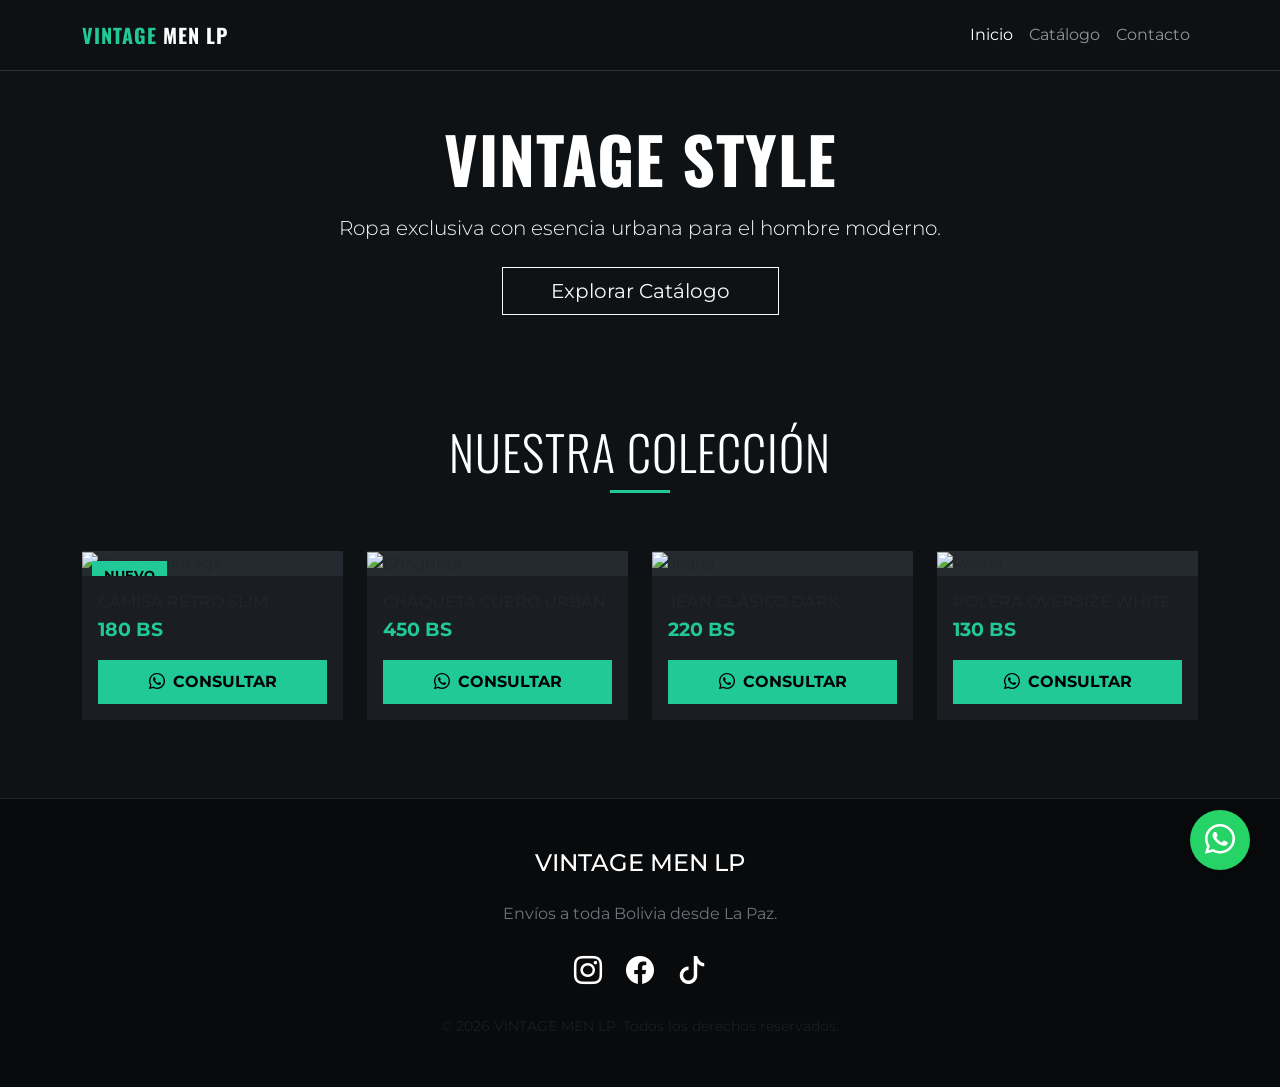
==== bootstrap-5.0.2-dist/index.html @ 713d5c76 "Add files via upload" ====
<!DOCTYPE html>
<html lang="es">
<head>
    <meta charset="UTF-8">
    <meta name="viewport" content="width=device-width, initial-scale=1.0">
    <title>VINTAGE MEN LP | Catálogo</title>
    
    <link href="https://cdn.jsdelivr.net/npm/bootstrap@5.3.0/dist/css/bootstrap.min.css" rel="stylesheet">
    <link href="https://fonts.googleapis.com/css2?family=Montserrat:wght@300;400;700&family=Oswald:wght@500;700&display=swap" rel="stylesheet">
    <link rel="stylesheet" href="https://cdn.jsdelivr.net/npm/bootstrap-icons@1.10.5/font/bootstrap-icons.css">

    <style>
        :root {
            --primary-dark: #0f1215;
            --secondary-dark: #1a1e23;
            --accent-cyan: #20c997; /* Color similar a tu logo */
            --text-gray: #aab0b6;
        }

        body {
            background-color: var(--primary-dark);
            color: #ffffff;
            font-family: 'Montserrat', sans-serif;
        }

        h1, h2, h3, .navbar-brand {
            font-family: 'Oswald', sans-serif;
            text-transform: uppercase;
            letter-spacing: 1px;
        }

        /* Navbar personalizada */
        .navbar {
            background-color: rgba(15, 18, 21, 0.98);
            border-bottom: 1px solid #333;
            padding: 15px 0;
        }

        .navbar-brand span {
            color: var(--accent-cyan);
        }

        /* Hero Section */
        .hero-section {
            padding: 120px 0 60px;
            background: linear-gradient(to bottom, rgba(15,18,21,0.7), var(--primary-dark)), 
                        url('https://images.unsplash.com/photo-1490578474895-699cd4e2cf59?auto=format&fit=crop&w=1350&q=80');
            background-size: cover;
            background-position: center;
            text-align: center;
        }

        /* Tarjetas de Producto */
        .card-product {
            background-color: var(--secondary-dark);
            border: none;
            border-radius: 0px; /* Estilo vintage cuadrado */
            transition: all 0.3s ease;
            margin-bottom: 30px;
        }

        .card-product:hover {
            transform: translateY(-5px);
            box-shadow: 0 10px 20px rgba(0,0,0,0.5);
        }

        .img-container {
            position: relative;
            overflow: hidden;
            background-color: #252a30;
        }

        .product-img {
            width: 100%;
            height: 350px;
            object-fit: cover;
            transition: transform 0.5s ease;
        }

        .card-product:hover .product-img {
            transform: scale(1.05);
        }

        .price-tag {
            color: var(--accent-cyan);
            font-weight: 700;
            font-size: 1.2rem;
        }

        /* Botón WhatsApp */
        .btn-ws {
            background-color: var(--accent-cyan);
            color: #000;
            border: none;
            font-weight: 700;
            text-transform: uppercase;
            border-radius: 0;
            padding: 10px;
        }

        .btn-ws:hover {
            background-color: #1aa17a;
            color: #fff;
        }

        /* Botón Flotante */
        .whatsapp-float {
            position: fixed;
            bottom: 30px;
            right: 30px;
            background-color: #25d366;
            color: white;
            width: 60px;
            height: 60px;
            border-radius: 50%;
            display: flex;
            align-items: center;
            justify-content: center;
            font-size: 30px;
            box-shadow: 0 4px 10px rgba(0,0,0,0.3);
            z-index: 1000;
            text-decoration: none;
        }

        /* Badge de Categoría */
        .badge-new {
            position: absolute;
            top: 10px;
            left: 10px;
            background-color: var(--accent-cyan);
            color: #000;
            padding: 5px 12px;
            font-weight: bold;
            font-size: 0.8rem;
            z-index: 2;
        }

        footer {
            background-color: #080a0c;
            padding: 50px 0;
            border-top: 1px solid #222;
        }
    </style>
</head>
<body>

    <nav class="navbar navbar-expand-lg navbar-dark fixed-top">
        <div class="container">
            <a class="navbar-brand fw-bold" href="#">
                <span>VINTAGE</span> MEN LP
            </a>
            <button class="navbar-toggler" type="button" data-bs-toggle="collapse" data-bs-target="#navbarNav">
                <span class="navbar-toggler-icon"></span>
            </button>
            <div class="collapse navbar-collapse" id="navbarNav">
                <ul class="navbar-nav ms-auto">
                    <li class="nav-item"><a class="nav-link active" href="#">Inicio</a></li>
                    <li class="nav-item"><a class="nav-link" href="#productos">Catálogo</a></li>
                    <li class="nav-item"><a class="nav-link" href="#contacto">Contacto</a></li>
                </ul>
            </div>
        </div>
    </nav>

    <header class="hero-section">
        <div class="container">
            <h1 class="display-3 fw-bold mb-3">VINTAGE STYLE</h1>
            <p class="lead mb-4 text-light">Ropa exclusiva con esencia urbana para el hombre moderno.</p>
            <a href="#productos" class="btn btn-outline-light btn-lg rounded-0 px-5">Explorar Catálogo</a>
        </div>
    </header>

    <section id="productos" class="container py-5">
        <div class="row mb-5">
            <div class="col-12 text-center">
                <h2 class="display-5">Nuestra Colección</h2>
                <div style="width: 60px; height: 3px; background: var(--accent-cyan); margin: 10px auto;"></div>
            </div>
        </div>

        <div class="row">
            <div class="col-6 col-md-4 col-lg-3">
                <div class="card card-product">
                    <div class="img-container">
                        <span class="badge-new">NUEVO</span>
                        <img src="https://images.unsplash.com/photo-1552374196-1ab2a1c593e8?auto=format&fit=crop&w=500&q=80" class="product-img" alt="Camisa Vintage">
                    </div>
                    <div class="card-body p-3">
                        <h6 class="mb-1 text-uppercase">Camisa Retro Slim</h6>
                        <p class="price-tag mb-3">180 BS</p>
                        <a href="https://wa.me/59179635114?text=Hola! Me interesa la Camisa Retro Slim" class="btn btn-ws w-100" target="_blank">
                            <i class="bi bi-whatsapp pe-2"></i>Consultar
                        </a>
                    </div>
                </div>
            </div>

            <div class="col-6 col-md-4 col-lg-3">
                <div class="card card-product">
                    <div class="img-container">
                        <img src="https://images.unsplash.com/photo-1594932224828-b4b059b6f68e?auto=format&fit=crop&w=500&q=80" class="product-img" alt="Chaqueta">
                    </div>
                    <div class="card-body p-3">
                        <h6 class="mb-1 text-uppercase">Chaqueta Cuero Urban</h6>
                        <p class="price-tag mb-3">450 BS</p>
                        <a href="https://wa.me/59179635114?text=Hola! Me interesa la Chaqueta de Cuero" class="btn btn-ws w-100" target="_blank">
                            <i class="bi bi-whatsapp pe-2"></i>Consultar
                        </a>
                    </div>
                </div>
            </div>

            <div class="col-6 col-md-4 col-lg-3">
                <div class="card card-product">
                    <div class="img-container">
                        <img src="https://images.unsplash.com/photo-1584310266947-92139263228c?auto=format&fit=crop&w=500&q=80" class="product-img" alt="Jeans">
                    </div>
                    <div class="card-body p-3">
                        <h6 class="mb-1 text-uppercase">Jean Clásico Dark</h6>
                        <p class="price-tag mb-3">220 BS</p>
                        <a href="https://wa.me/59179635114?text=Hola! Me interesa el Jean Clásico Dark" class="btn btn-ws w-100" target="_blank">
                            <i class="bi bi-whatsapp pe-2"></i>Consultar
                        </a>
                    </div>
                </div>
            </div>

            <div class="col-6 col-md-4 col-lg-3">
                <div class="card card-product">
                    <div class="img-container">
                        <img src="https://images.unsplash.com/photo-1618354691373-d851c5c3a990?auto=format&fit=crop&w=500&q=80" class="product-img" alt="Polera">
                    </div>
                    <div class="card-body p-3">
                        <h6 class="mb-1 text-uppercase">Polera Oversize White</h6>
                        <p class="price-tag mb-3">130 BS</p>
                        <a href="https://wa.me/59179635114?text=Hola! Me interesa la Polera Oversize White" class="btn btn-ws w-100" target="_blank">
                            <i class="bi bi-whatsapp pe-2"></i>Consultar
                        </a>
                    </div>
                </div>
            </div>
        </div>
    </section>

    <footer id="contacto">
        <div class="container text-center">
            <h4 class="mb-4">VINTAGE MEN LP</h4>
            <p class="text-secondary">Envíos a toda Bolivia desde La Paz.</p>
            <div class="d-flex justify-content-center gap-4 my-4 fs-3">
                <a href="#" class="text-white"><i class="bi bi-instagram"></i></a>
                <a href="#" class="text-white"><i class="bi bi-facebook"></i></a>
                <a href="#" class="text-white"><i class="bi bi-tiktok"></i></a>
            </div>
            <p class="small text-muted mb-0">&copy; 2026 VINTAGE MEN LP. Todos los derechos reservados.</p>
        </div>
    </footer>

    <a href="https://wa.me/59179635114" class="whatsapp-float" target="_blank">
        <i class="bi bi-whatsapp"></i>
    </a>

    <script src="https://cdn.jsdelivr.net/npm/bootstrap@5.3.0/dist/js/bootstrap.bundle.min.js"></script>
</body>
</html>
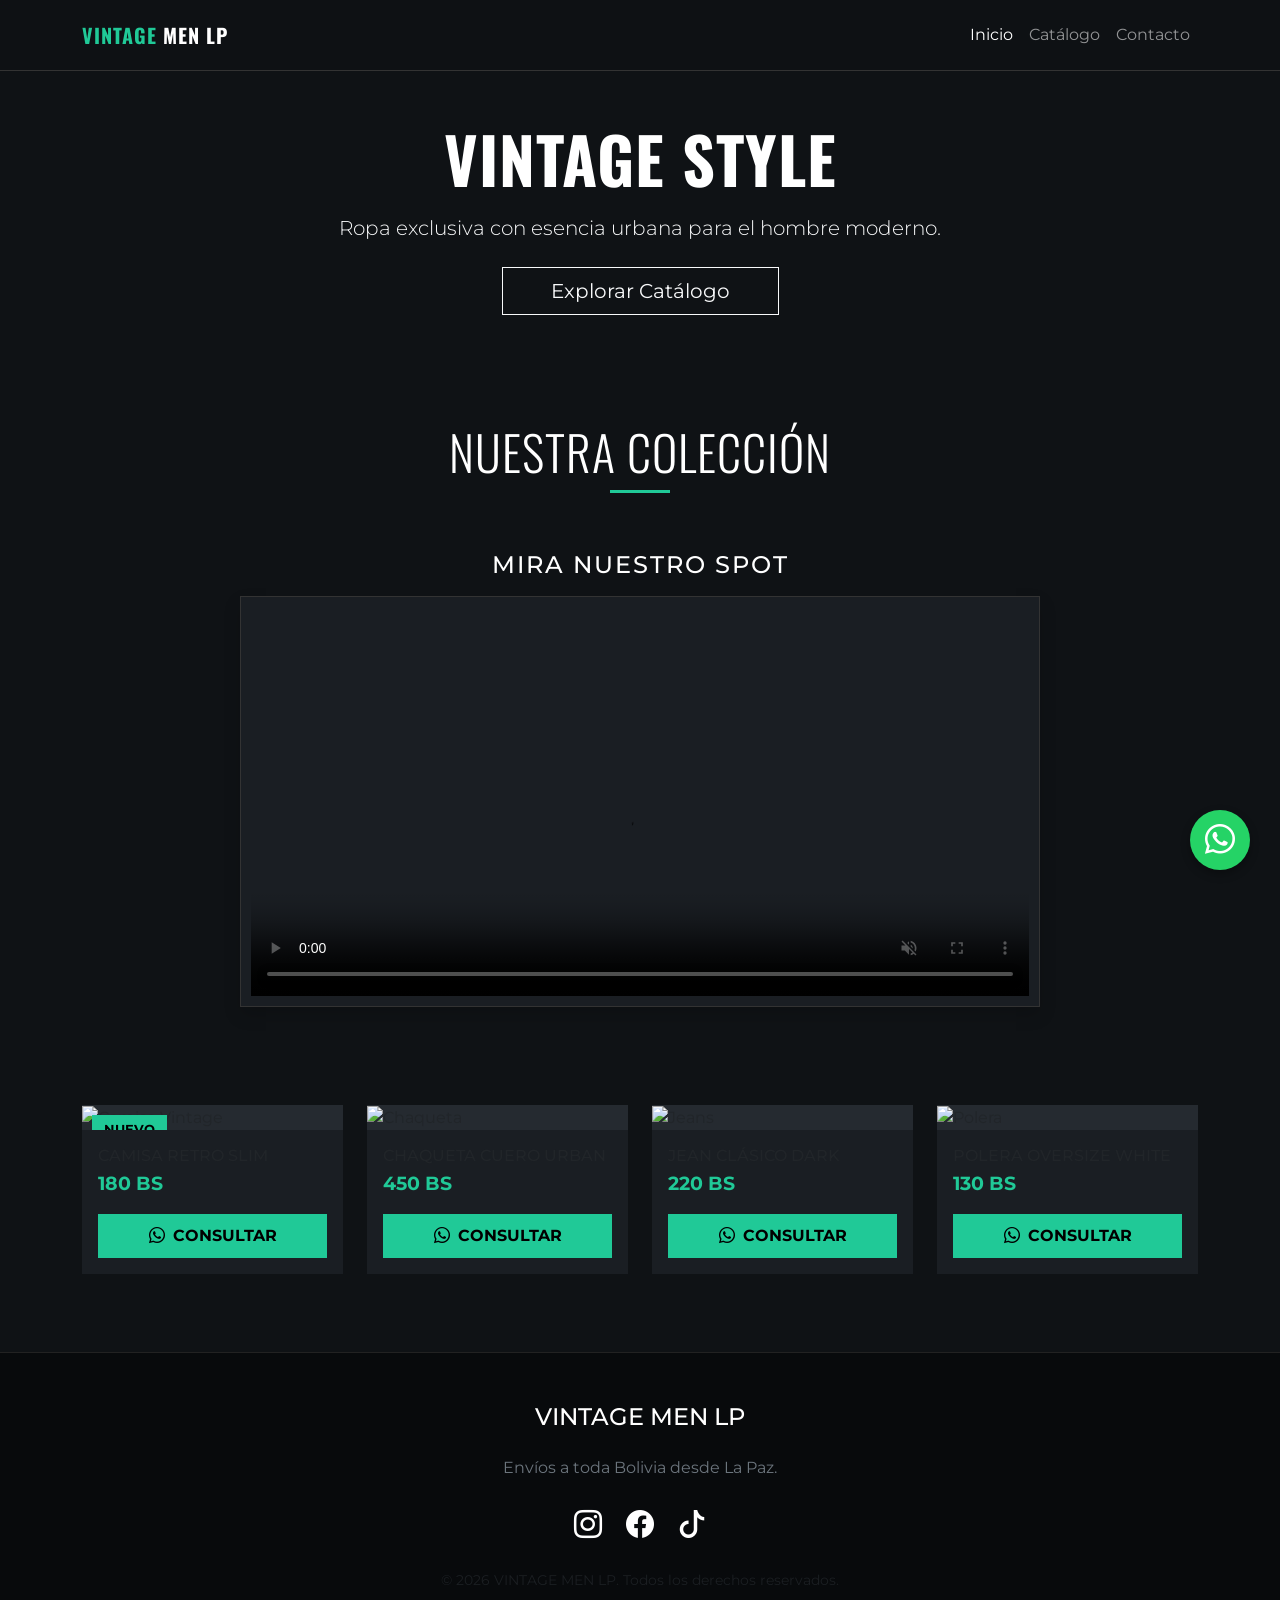
==== commit 8bb2599e: "Subida de catálogo desde nueva ubicación" ====
--- a/bootstrap-5.0.2-dist/index.html
+++ b/bootstrap-5.0.2-dist/index.html
@@ -1,264 +1,317 @@
-<!DOCTYPE html>
-<html lang="es">
-<head>
-    <meta charset="UTF-8">
-    <meta name="viewport" content="width=device-width, initial-scale=1.0">
-    <title>VINTAGE MEN LP | Catálogo</title>
-    
-    <link href="https://cdn.jsdelivr.net/npm/bootstrap@5.3.0/dist/css/bootstrap.min.css" rel="stylesheet">
-    <link href="https://fonts.googleapis.com/css2?family=Montserrat:wght@300;400;700&family=Oswald:wght@500;700&display=swap" rel="stylesheet">
-    <link rel="stylesheet" href="https://cdn.jsdelivr.net/npm/bootstrap-icons@1.10.5/font/bootstrap-icons.css">
-
-    <style>
-        :root {
-            --primary-dark: #0f1215;
-            --secondary-dark: #1a1e23;
-            --accent-cyan: #20c997; /* Color similar a tu logo */
-            --text-gray: #aab0b6;
-        }
-
-        body {
-            background-color: var(--primary-dark);
-            color: #ffffff;
-            font-family: 'Montserrat', sans-serif;
-        }
-
-        h1, h2, h3, .navbar-brand {
-            font-family: 'Oswald', sans-serif;
-            text-transform: uppercase;
-            letter-spacing: 1px;
-        }
-
-        /* Navbar personalizada */
-        .navbar {
-            background-color: rgba(15, 18, 21, 0.98);
-            border-bottom: 1px solid #333;
-            padding: 15px 0;
-        }
-
-        .navbar-brand span {
-            color: var(--accent-cyan);
-        }
-
-        /* Hero Section */
-        .hero-section {
-            padding: 120px 0 60px;
-            background: linear-gradient(to bottom, rgba(15,18,21,0.7), var(--primary-dark)), 
-                        url('https://images.unsplash.com/photo-1490578474895-699cd4e2cf59?auto=format&fit=crop&w=1350&q=80');
-            background-size: cover;
-            background-position: center;
-            text-align: center;
-        }
-
-        /* Tarjetas de Producto */
-        .card-product {
-            background-color: var(--secondary-dark);
-            border: none;
-            border-radius: 0px; /* Estilo vintage cuadrado */
-            transition: all 0.3s ease;
-            margin-bottom: 30px;
-        }
-
-        .card-product:hover {
-            transform: translateY(-5px);
-            box-shadow: 0 10px 20px rgba(0,0,0,0.5);
-        }
-
-        .img-container {
-            position: relative;
-            overflow: hidden;
-            background-color: #252a30;
-        }
-
-        .product-img {
-            width: 100%;
-            height: 350px;
-            object-fit: cover;
-            transition: transform 0.5s ease;
-        }
-
-        .card-product:hover .product-img {
-            transform: scale(1.05);
-        }
-
-        .price-tag {
-            color: var(--accent-cyan);
-            font-weight: 700;
-            font-size: 1.2rem;
-        }
-
-        /* Botón WhatsApp */
-        .btn-ws {
-            background-color: var(--accent-cyan);
-            color: #000;
-            border: none;
-            font-weight: 700;
-            text-transform: uppercase;
-            border-radius: 0;
-            padding: 10px;
-        }
-
-        .btn-ws:hover {
-            background-color: #1aa17a;
-            color: #fff;
-        }
-
-        /* Botón Flotante */
-        .whatsapp-float {
-            position: fixed;
-            bottom: 30px;
-            right: 30px;
-            background-color: #25d366;
-            color: white;
-            width: 60px;
-            height: 60px;
-            border-radius: 50%;
-            display: flex;
-            align-items: center;
-            justify-content: center;
-            font-size: 30px;
-            box-shadow: 0 4px 10px rgba(0,0,0,0.3);
-            z-index: 1000;
-            text-decoration: none;
-        }
-
-        /* Badge de Categoría */
-        .badge-new {
-            position: absolute;
-            top: 10px;
-            left: 10px;
-            background-color: var(--accent-cyan);
-            color: #000;
-            padding: 5px 12px;
-            font-weight: bold;
-            font-size: 0.8rem;
-            z-index: 2;
-        }
-
-        footer {
-            background-color: #080a0c;
-            padding: 50px 0;
-            border-top: 1px solid #222;
-        }
-    </style>
-</head>
-<body>
-
-    <nav class="navbar navbar-expand-lg navbar-dark fixed-top">
-        <div class="container">
-            <a class="navbar-brand fw-bold" href="#">
-                <span>VINTAGE</span> MEN LP
-            </a>
-            <button class="navbar-toggler" type="button" data-bs-toggle="collapse" data-bs-target="#navbarNav">
-                <span class="navbar-toggler-icon"></span>
-            </button>
-            <div class="collapse navbar-collapse" id="navbarNav">
-                <ul class="navbar-nav ms-auto">
-                    <li class="nav-item"><a class="nav-link active" href="#">Inicio</a></li>
-                    <li class="nav-item"><a class="nav-link" href="#productos">Catálogo</a></li>
-                    <li class="nav-item"><a class="nav-link" href="#contacto">Contacto</a></li>
-                </ul>
-            </div>
-        </div>
-    </nav>
-
-    <header class="hero-section">
-        <div class="container">
-            <h1 class="display-3 fw-bold mb-3">VINTAGE STYLE</h1>
-            <p class="lead mb-4 text-light">Ropa exclusiva con esencia urbana para el hombre moderno.</p>
-            <a href="#productos" class="btn btn-outline-light btn-lg rounded-0 px-5">Explorar Catálogo</a>
-        </div>
-    </header>
-
-    <section id="productos" class="container py-5">
-        <div class="row mb-5">
-            <div class="col-12 text-center">
-                <h2 class="display-5">Nuestra Colección</h2>
-                <div style="width: 60px; height: 3px; background: var(--accent-cyan); margin: 10px auto;"></div>
-            </div>
-        </div>
-
-        <div class="row">
-            <div class="col-6 col-md-4 col-lg-3">
-                <div class="card card-product">
-                    <div class="img-container">
-                        <span class="badge-new">NUEVO</span>
-                        <img src="https://images.unsplash.com/photo-1552374196-1ab2a1c593e8?auto=format&fit=crop&w=500&q=80" class="product-img" alt="Camisa Vintage">
-                    </div>
-                    <div class="card-body p-3">
-                        <h6 class="mb-1 text-uppercase">Camisa Retro Slim</h6>
-                        <p class="price-tag mb-3">180 BS</p>
-                        <a href="https://wa.me/59179635114?text=Hola! Me interesa la Camisa Retro Slim" class="btn btn-ws w-100" target="_blank">
-                            <i class="bi bi-whatsapp pe-2"></i>Consultar
-                        </a>
-                    </div>
-                </div>
-            </div>
-
-            <div class="col-6 col-md-4 col-lg-3">
-                <div class="card card-product">
-                    <div class="img-container">
-                        <img src="https://images.unsplash.com/photo-1594932224828-b4b059b6f68e?auto=format&fit=crop&w=500&q=80" class="product-img" alt="Chaqueta">
-                    </div>
-                    <div class="card-body p-3">
-                        <h6 class="mb-1 text-uppercase">Chaqueta Cuero Urban</h6>
-                        <p class="price-tag mb-3">450 BS</p>
-                        <a href="https://wa.me/59179635114?text=Hola! Me interesa la Chaqueta de Cuero" class="btn btn-ws w-100" target="_blank">
-                            <i class="bi bi-whatsapp pe-2"></i>Consultar
-                        </a>
-                    </div>
-                </div>
-            </div>
-
-            <div class="col-6 col-md-4 col-lg-3">
-                <div class="card card-product">
-                    <div class="img-container">
-                        <img src="https://images.unsplash.com/photo-1584310266947-92139263228c?auto=format&fit=crop&w=500&q=80" class="product-img" alt="Jeans">
-                    </div>
-                    <div class="card-body p-3">
-                        <h6 class="mb-1 text-uppercase">Jean Clásico Dark</h6>
-                        <p class="price-tag mb-3">220 BS</p>
-                        <a href="https://wa.me/59179635114?text=Hola! Me interesa el Jean Clásico Dark" class="btn btn-ws w-100" target="_blank">
-                            <i class="bi bi-whatsapp pe-2"></i>Consultar
-                        </a>
-                    </div>
-                </div>
-            </div>
-
-            <div class="col-6 col-md-4 col-lg-3">
-                <div class="card card-product">
-                    <div class="img-container">
-                        <img src="https://images.unsplash.com/photo-1618354691373-d851c5c3a990?auto=format&fit=crop&w=500&q=80" class="product-img" alt="Polera">
-                    </div>
-                    <div class="card-body p-3">
-                        <h6 class="mb-1 text-uppercase">Polera Oversize White</h6>
-                        <p class="price-tag mb-3">130 BS</p>
-                        <a href="https://wa.me/59179635114?text=Hola! Me interesa la Polera Oversize White" class="btn btn-ws w-100" target="_blank">
-                            <i class="bi bi-whatsapp pe-2"></i>Consultar
-                        </a>
-                    </div>
-                </div>
-            </div>
-        </div>
-    </section>
-
-    <footer id="contacto">
-        <div class="container text-center">
-            <h4 class="mb-4">VINTAGE MEN LP</h4>
-            <p class="text-secondary">Envíos a toda Bolivia desde La Paz.</p>
-            <div class="d-flex justify-content-center gap-4 my-4 fs-3">
-                <a href="#" class="text-white"><i class="bi bi-instagram"></i></a>
-                <a href="#" class="text-white"><i class="bi bi-facebook"></i></a>
-                <a href="#" class="text-white"><i class="bi bi-tiktok"></i></a>
-            </div>
-            <p class="small text-muted mb-0">&copy; 2026 VINTAGE MEN LP. Todos los derechos reservados.</p>
-        </div>
-    </footer>
-
-    <a href="https://wa.me/59179635114" class="whatsapp-float" target="_blank">
-        <i class="bi bi-whatsapp"></i>
-    </a>
-
-    <script src="https://cdn.jsdelivr.net/npm/bootstrap@5.3.0/dist/js/bootstrap.bundle.min.js"></script>
-</body>
+<!DOCTYPE html>
+<html lang="es">
+<head>
+    <meta charset="UTF-8">
+    <meta name="viewport" content="width=device-width, initial-scale=1.0">
+    <title>VINTAGE MEN LP | Catálogo</title>
+    
+    <!-- Bootstrap & Fuentes -->
+    <link href="https://cdn.jsdelivr.net/npm/bootstrap@5.3.0/dist/css/bootstrap.min.css" rel="stylesheet">
+    <link href="https://fonts.googleapis.com/css2?family=Montserrat:wght@300;400;700&family=Oswald:wght@500;700&display=swap" rel="stylesheet">
+    <link rel="stylesheet" href="https://cdn.jsdelivr.net/npm/bootstrap-icons@1.10.5/font/bootstrap-icons.css">
+
+    <style>
+        :root {
+            --primary-dark: #0f1215;
+            --secondary-dark: #1a1e23;
+            --accent-cyan: #20c997; 
+            --text-gray: #aab0b6;
+        }
+
+        body {
+            background-color: var(--primary-dark);
+            color: #ffffff;
+            font-family: 'Montserrat', sans-serif;
+        }
+
+        h1, h2, h3, .navbar-brand {
+            font-family: 'Oswald', sans-serif;
+            text-transform: uppercase;
+            letter-spacing: 1px;
+        }
+
+        /* Navbar */
+        .navbar {
+            background-color: rgba(15, 18, 21, 0.98);
+            border-bottom: 1px solid #333;
+            padding: 15px 0;
+        }
+
+        .navbar-brand span {
+            color: var(--accent-cyan);
+        }
+
+        /* Hero Section */
+        .hero-section {
+            padding: 120px 0 60px;
+            background: linear-gradient(to bottom, rgba(15,18,21,0.7), var(--primary-dark)), 
+                        url('https://images.unsplash.com/photo-1490578474895-699cd4e2cf59?auto=format&fit=crop&w=1350&q=80');
+            background-size: cover;
+            background-position: center;
+            text-align: center;
+        }
+
+        /* Sección de Video Promocional */
+        .video-promo-container {
+            max-width: 800px;
+            margin: 0 auto 50px auto;
+            border: 1px solid #333;
+            background-color: var(--secondary-dark);
+            padding: 10px;
+        }
+
+        .video-promo-container video {
+            width: 100%;
+            height: auto;
+            display: block;
+        }
+
+        /* Tarjetas de Producto */
+        .card-product {
+            background-color: var(--secondary-dark);
+            border: none;
+            border-radius: 0px; 
+            transition: all 0.3s ease;
+            margin-bottom: 30px;
+        }
+
+        .card-product:hover {
+            transform: translateY(-5px);
+            box-shadow: 0 10px 20px rgba(0,0,0,0.5);
+        }
+
+        .img-container {
+            position: relative;
+            overflow: hidden;
+            background-color: #252a30;
+        }
+
+        .product-img {
+            width: 100%;
+            height: 350px;
+            object-fit: cover;
+            transition: transform 0.5s ease;
+        }
+
+        .card-product:hover .product-img {
+            transform: scale(1.05);
+        }
+
+        .price-tag {
+            color: var(--accent-cyan);
+            font-weight: 700;
+            font-size: 1.2rem;
+        }
+
+        /* Botón WhatsApp */
+        .btn-ws {
+            background-color: var(--accent-cyan);
+            color: #000;
+            border: none;
+            font-weight: 700;
+            text-transform: uppercase;
+            border-radius: 0;
+            padding: 10px;
+        }
+
+        .btn-ws:hover {
+            background-color: #1aa17a;
+            color: #fff;
+        }
+
+        /* Botón Flotante */
+        .whatsapp-float {
+            position: fixed;
+            bottom: 30px;
+            right: 30px;
+            background-color: #25d366;
+            color: white;
+            width: 60px;
+            height: 60px;
+            border-radius: 50%;
+            display: flex;
+            align-items: center;
+            justify-content: center;
+            font-size: 30px;
+            box-shadow: 0 4px 10px rgba(0,0,0,0.3);
+            z-index: 1000;
+            text-decoration: none;
+        }
+
+        /* Badge de Categoría */
+        .badge-new {
+            position: absolute;
+            top: 10px;
+            left: 10px;
+            background-color: var(--accent-cyan);
+            color: #000;
+            padding: 5px 12px;
+            font-weight: bold;
+            font-size: 0.8rem;
+            z-index: 2;
+        }
+
+        footer {
+            background-color: #080a0c;
+            padding: 50px 0;
+            border-top: 1px solid #222;
+        }
+    </style>
+</head>
+<body>
+
+    <!-- MENÚ DE NAVEGACIÓN -->
+    <nav class="navbar navbar-expand-lg navbar-dark fixed-top">
+        <div class="container">
+            <a class="navbar-brand fw-bold" href="#">
+                <span>VINTAGE</span> MEN LP
+            </a>
+            <button class="navbar-toggler" type="button" data-bs-toggle="collapse" data-bs-target="#navbarNav">
+                <span class="navbar-toggler-icon"></span>
+            </button>
+            <div class="collapse navbar-collapse" id="navbarNav">
+                <ul class="navbar-nav ms-auto">
+                    <li class="nav-item"><a class="nav-link active" href="#">Inicio</a></li>
+                    <li class="nav-item"><a class="nav-link" href="#productos">Catálogo</a></li>
+                    <li class="nav-item"><a class="nav-link" href="#contacto">Contacto</a></li>
+                </ul>
+            </div>
+        </div>
+    </nav>
+
+    <!-- HERO SECTION -->
+    <header class="hero-section">
+        <div class="container">
+            <h1 class="display-3 fw-bold mb-3">VINTAGE STYLE</h1>
+            <p class="lead mb-4 text-light">Ropa exclusiva con esencia urbana para el hombre moderno.</p>
+            <a href="#productos" class="btn btn-outline-light btn-lg rounded-0 px-5">Explorar Catálogo</a>
+        </div>
+    </header>
+
+    <!-- SECCIÓN DE PRODUCTOS Y MULTIMEDIA -->
+    <section id="productos" class="container py-5">
+        
+        <div class="row mb-5">
+            <div class="col-12 text-center">
+                <h2 class="display-5">Nuestra Colección</h2>
+                <div style="width: 60px; height: 3px; background: var(--accent-cyan); margin: 10px auto;"></div>
+            </div>
+        </div>
+
+        <!-- VIDEO PROMOCIONAL REPRODUCTOR HTML5 -->
+        <div class="row mb-5">
+            <div class="col-12 text-center">
+                <h4 class="text-uppercase mb-3" style="letter-spacing: 2px;">Mira nuestro spot</h4>
+                <div class="video-promo-container shadow">
+                    <!-- Aquí se reproduce nativamente tu archivo video33.mp4 -->
+                    <video controls autoplay muted playsinline loop poster="https://images.unsplash.com/photo-1490578474895-699cd4e2cf59?auto=format&fit=crop&w=800&q=80">
+                        <source src="medias/video33.mp4" type="video/mp4">
+                        Tu navegador no soporta reproducción de video en HTML5.
+                    </video>
+                </div>
+            </div>
+        </div>
+
+        <!-- GRILLA DE PRODUCTOS -->
+        <div class="row">
+            
+            <!-- Producto 1: Camisa Retro -->
+            <div class="col-6 col-md-4 col-lg-3">
+                <div class="card card-product">
+                    <div class="img-container">
+                        <span class="badge-new">NUEVO</span>
+                        <img src="https://images.unsplash.com/photo-1552374196-1ab2a1c593e8?auto=format&fit=crop&w=500&q=80" class="product-img" alt="Camisa Vintage">
+                    </div>
+                    <div class="card-body p-3">
+                        <h6 class="mb-1 text-uppercase">Camisa Retro Slim</h6>
+                        <p class="price-tag mb-3">180 BS</p>
+                        <a href="https://wa.me/59179635114?text=Hola! Me interesa la Camisa Retro Slim" class="btn btn-ws w-100" target="_blank">
+                            <i class="bi bi-whatsapp pe-2"></i>Consultar
+                        </a>
+                    </div>
+                </div>
+            </div>
+
+            <!-- Producto 2: Chaqueta -->
+            <div class="col-6 col-md-4 col-lg-3">
+                <div class="card card-product">
+                    <div class="img-container">
+                        <img src="https://images.unsplash.com/photo-1594932224828-b4b059b6f68e?auto=format&fit=crop&w=500&q=80" class="product-img" alt="Chaqueta">
+                    </div>
+                    <div class="card-body p-3">
+                        <h6 class="mb-1 text-uppercase">Chaqueta Cuero Urban</h6>
+                        <p class="price-tag mb-3">450 BS</p>
+                        <a href="https://wa.me/59179635114?text=Hola! Me interesa la Chaqueta de Cuero" class="btn btn-ws w-100" target="_blank">
+                            <i class="bi bi-whatsapp pe-2"></i>Consultar
+                        </a>
+                    </div>
+                </div>
+            </div>
+
+            <!-- Producto 3: Jeans -->
+            <div class="col-6 col-md-4 col-lg-3">
+                <div class="card card-product">
+                    <div class="img-container">
+                        <img src="https://images.unsplash.com/photo-1584310266947-92139263228c?auto=format&fit=crop&w=500&q=80" class="product-img" alt="Jeans">
+                    </div>
+                    <div class="card-body p-3">
+                        <h6 class="mb-1 text-uppercase">Jean Clásico Dark</h6>
+                        <p class="price-tag mb-3">220 BS</p>
+                        <a href="https://wa.me/59179635114?text=Hola! Me interesa el Jean Clásico Dark" class="btn btn-ws w-100" target="_blank">
+                            <i class="bi bi-whatsapp pe-2"></i>Consultar
+                        </a>
+                    </div>
+                </div>
+            </div>
+
+            <!-- Producto 4: Polera -->
+            <div class="col-6 col-md-4 col-lg-3">
+                <div class="card card-product">
+                    <div class="img-container">
+                        <img src="https://images.unsplash.com/photo-1618354691373-d851c5c3a990?auto=format&fit=crop&w=500&q=80" class="product-img" alt="Polera">
+                    </div>
+                    <div class="card-body p-3">
+                        <h6 class="mb-1 text-uppercase">Polera Oversize White</h6>
+                        <p class="price-tag mb-3">130 BS</p>
+                        <a href="https://wa.me/59179635114?text=Hola! Me interesa la Polera Oversize White" class="btn btn-ws w-100" target="_blank">
+                            <i class="bi bi-whatsapp pe-2"></i>Consultar
+                        </a>
+                    </div>
+                </div>
+            </div>
+
+        </div>
+    </section>
+
+    <!-- PIE DE PÁGINA -->
+    <footer id="contacto">
+        <div class="container text-center">
+            <h4 class="mb-4">VINTAGE MEN LP</h4>
+            <p class="text-secondary">Envíos a toda Bolivia desde La Paz.</p>
+            <div class="d-flex justify-content-center gap-4 my-4 fs-3">
+                <a href="#" class="text-white"><i class="bi bi-instagram"></i></a>
+                <a href="#" class="text-white"><i class="bi bi-facebook"></i></a>
+                <a href="#" class="text-white"><i class="bi bi-tiktok"></i></a>
+            </div>
+            <p class="small text-muted mb-0">&copy; 2026 VINTAGE MEN LP. Todos los derechos reservados.</p>
+        </div>
+    </footer>
+
+    <!-- BOTÓN FLOTANTE WHATSAPP -->
+    <a href="https://wa.me/59179635114" class="whatsapp-float" target="_blank">
+        <i class="bi bi-whatsapp"></i>
+    </a>
+
+    <!-- DIALOGFLOW CHATBOT -->
+    <script src="https://www.gstatic.com/dialogflow-console/fast/messenger/bootstrap.js?v=1"></script>
+    <df-messenger
+      intent="WELCOME"
+      chat-title="CHATBOT"
+      agent-id="fe669d56-a131-4bb7-9c7a-53f9366ebe6a"
+      language-code="es"
+    ></df-messenger>
+      
+    <!-- Scripts de Bootstrap -->
+    <script src="https://cdn.jsdelivr.net/npm/bootstrap@5.3.0/dist/js/bootstrap.bundle.min.js"></script>
+</body>
 </html>
